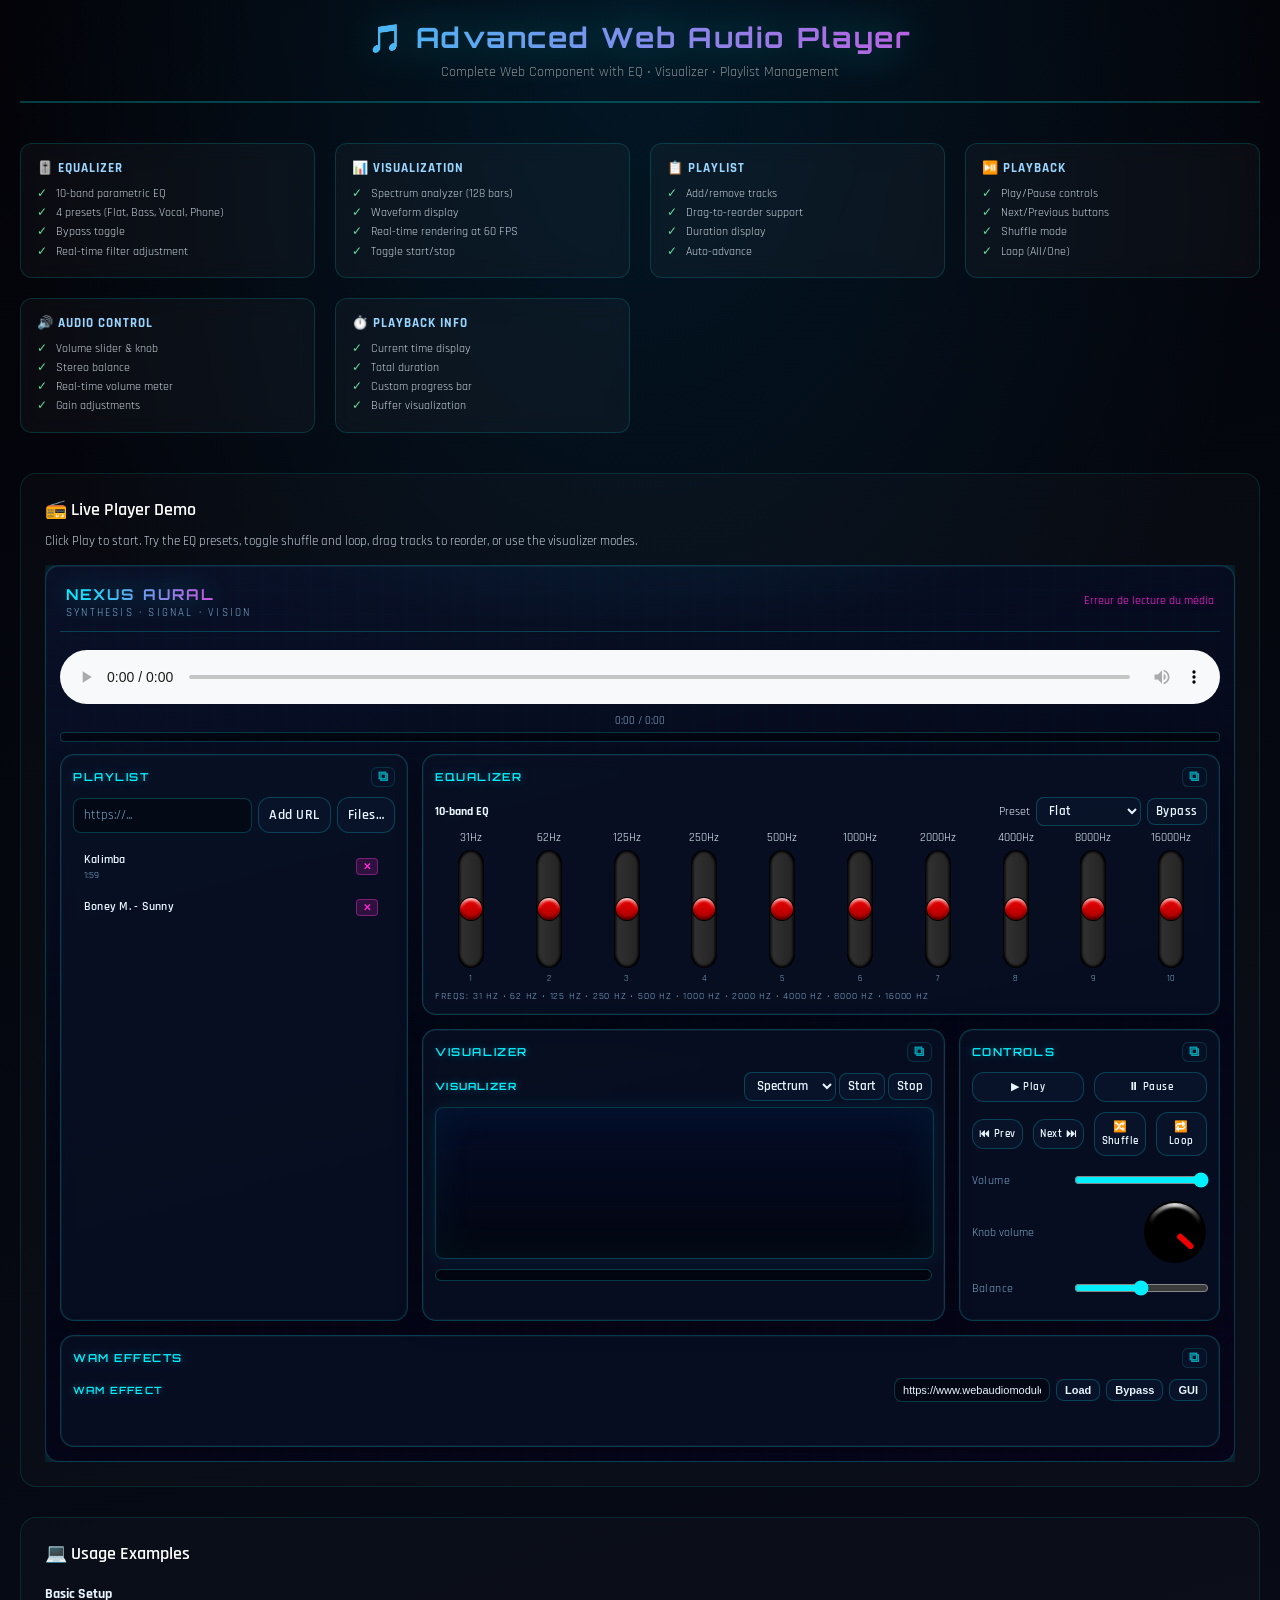
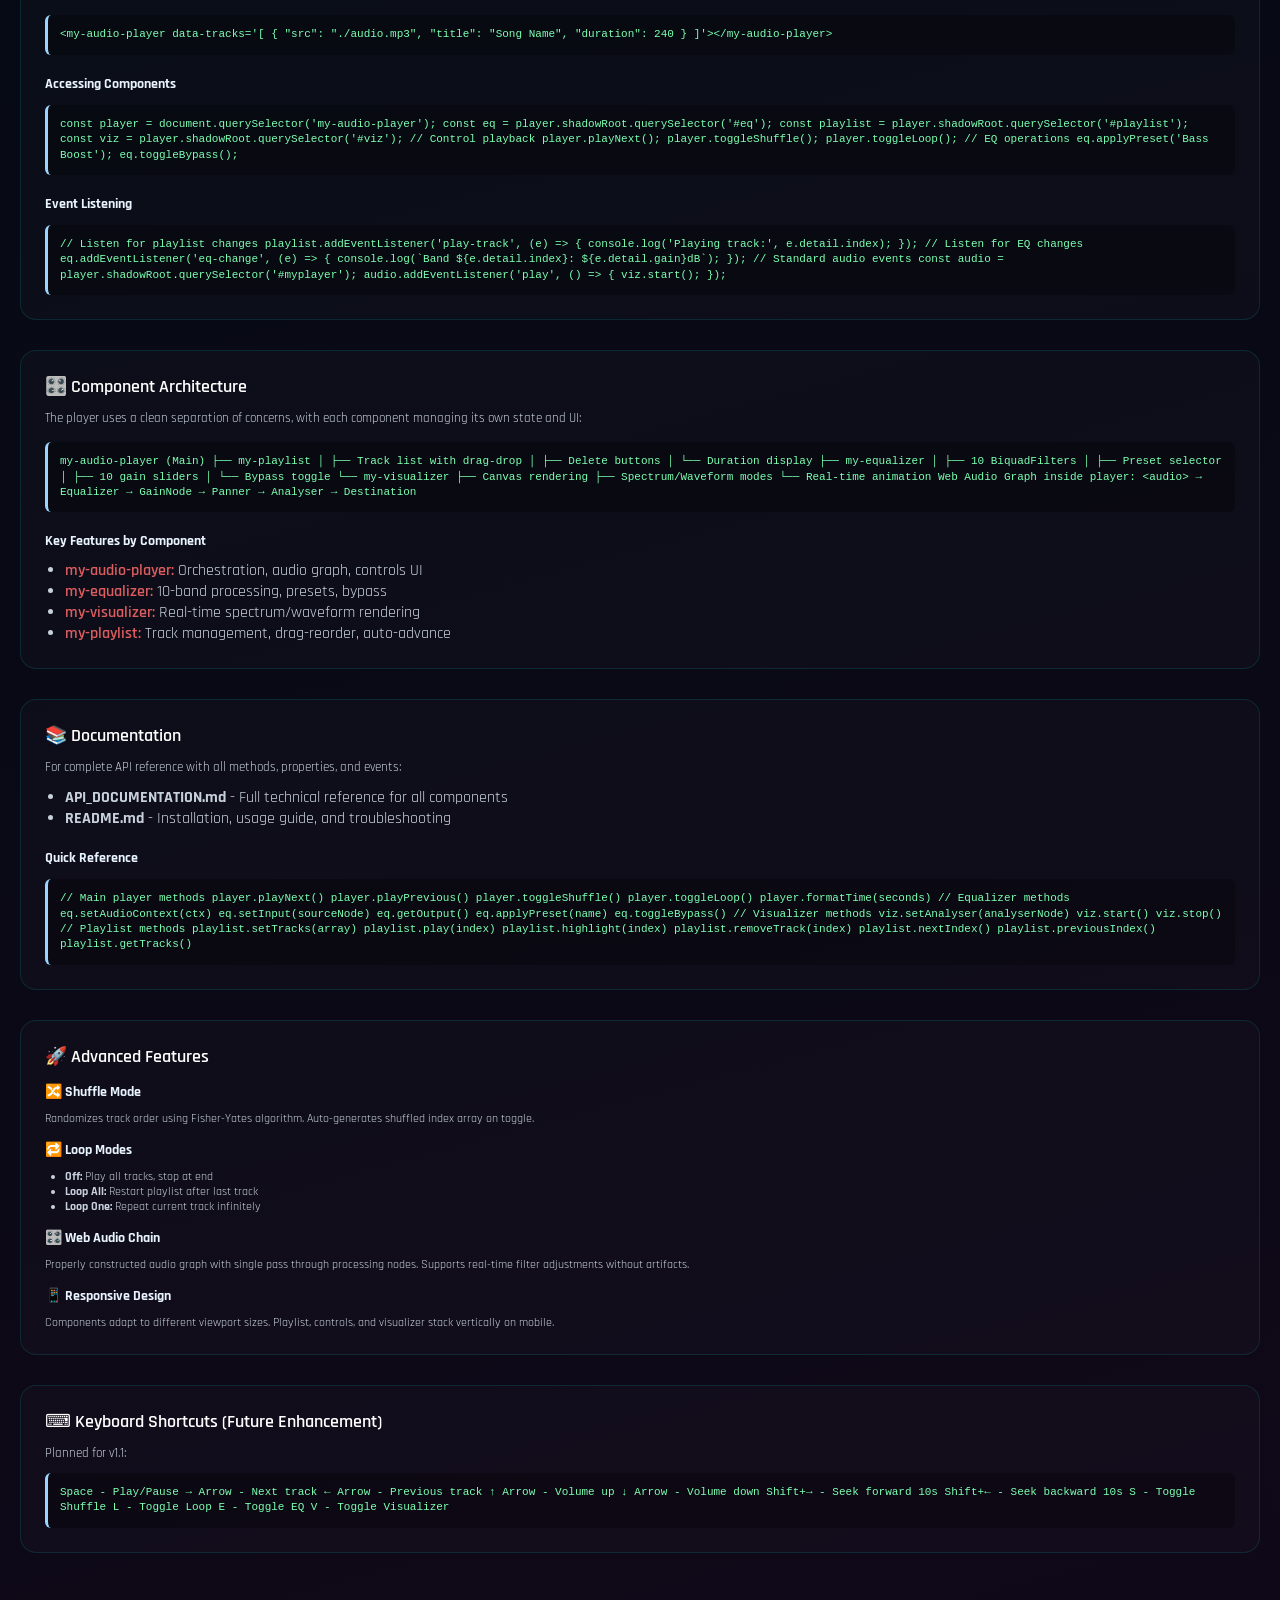
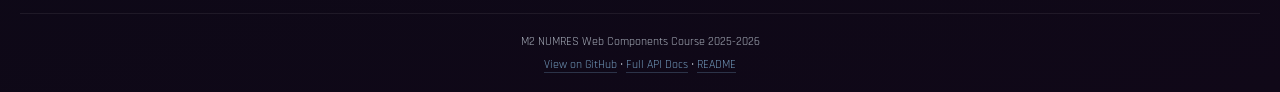
==== Part3/demo-advanced.html @ 9ae4ba1e "first commit" ====
<!DOCTYPE html>
<html lang="en">
<head>
    <meta charset="UTF-8">
    <meta name="viewport" content="width=device-width, initial-scale=1.0">
    <title>Advanced Audio Player - Full Feature Demo</title>
    <link rel="stylesheet" href="./css/theme-futuristic.css">
    <script src="./components/audioplayer.js" type="module"></script>
    <style>
        * {
            margin: 0;
            padding: 0;
            box-sizing: border-box;
        }

        body {
            background: radial-gradient(ellipse 100% 60% at 50% 0%, rgba(0, 80, 120, 0.25), transparent 50%),
              linear-gradient(165deg, #030308 0%, #060a14 45%, #100818 100%);
            color: #e8f4ff;
            font-family: var(--fx-font-ui), system-ui, sans-serif;
            min-height: 100vh;
            padding: 20px;
        }

        .container {
            max-width: 1500px;
            margin: 0 auto;
        }

        my-audio-player {
            display: block;
            width: 100%;
            max-width: none;
        }

        header {
            text-align: center;
            margin-bottom: 40px;
            padding-bottom: 20px;
            border-bottom: 2px solid rgba(0, 200, 200, 0.3);
        }

        h1 {
            font-family: 'Orbitron', system-ui, sans-serif;
            font-size: 28px;
            font-weight: 700;
            margin-bottom: 8px;
            letter-spacing: 0.08em;
            background: linear-gradient(90deg, #00f0ff, #ff2bd6);
            background-clip: text;
            -webkit-background-clip: text;
            -webkit-text-fill-color: transparent;
            filter: drop-shadow(0 0 20px rgba(0, 240, 255, 0.35));
        }

        .subtitle {
            font-size: 14px;
            opacity: 0.8;
            color: #aaa;
        }

        .features-grid {
            display: grid;
            grid-template-columns: repeat(auto-fit, minmax(250px, 1fr));
            gap: 20px;
            margin-bottom: 40px;
        }

        .feature-card {
            background: rgba(255, 255, 255, 0.03);
            border: 1px solid rgba(0, 200, 200, 0.2);
            border-radius: 12px;
            padding: 16px;
            backdrop-filter: blur(10px);
        }

        .feature-card h3 {
            font-size: 13px;
            text-transform: uppercase;
            letter-spacing: 1px;
            color: #9ad5ff;
            margin-bottom: 8px;
        }

        .feature-card ul {
            list-style: none;
            font-size: 12px;
            line-height: 1.6;
            opacity: 0.85;
        }

        .feature-card li::before {
            content: "✓ ";
            color: #7cffb2;
            font-weight: bold;
            margin-right: 6px;
        }

        .demo-section {
            background: rgba(255, 255, 255, 0.02);
            border: 1px solid rgba(0, 200, 200, 0.15);
            border-radius: 16px;
            padding: 24px;
            margin-bottom: 30px;
        }

        .demo-section h2 {
            font-size: 18px;
            margin-bottom: 12px;
            color: #fff;
            font-weight: 600;
        }

        .code-block {
            background: rgba(0, 0, 0, 0.3);
            border-left: 3px solid #9ad5ff;
            border-radius: 6px;
            padding: 12px;
            font-family: "Monaco", "Menlo", monospace;
            font-size: 11px;
            color: #7cffb2;
            overflow-x: auto;
            line-height: 1.4;
            margin-top: 12px;
        }

        footer {
            margin-top: 60px;
            padding-top: 20px;
            border-top: 1px solid rgba(255, 255, 255, 0.1);
            text-align: center;
            font-size: 12px;
            opacity: 0.7;
        }

        .highlight {
            color: #ff6b6b;
            font-weight: 600;
        }

        a {
            color: #9ad5ff;
            text-decoration: none;
            border-bottom: 1px solid rgba(154, 213, 255, 0.3);
        }

        a:hover {
            border-bottom-color: #9ad5ff;
        }
    </style>
</head>
<body>
    <div class="container">
        <header>
            <h1>🎵 Advanced Web Audio Player</h1>
            <p class="subtitle">Complete Web Component with EQ • Visualizer • Playlist Management</p>
        </header>

        <div class="features-grid">
            <div class="feature-card">
                <h3>🎚️ Equalizer</h3>
                <ul>
                    <li>10-band parametric EQ</li>
                    <li>4 presets (Flat, Bass, Vocal, Phone)</li>
                    <li>Bypass toggle</li>
                    <li>Real-time filter adjustment</li>
                </ul>
            </div>

            <div class="feature-card">
                <h3>📊 Visualization</h3>
                <ul>
                    <li>Spectrum analyzer (128 bars)</li>
                    <li>Waveform display</li>
                    <li>Real-time rendering at 60 FPS</li>
                    <li>Toggle start/stop</li>
                </ul>
            </div>

            <div class="feature-card">
                <h3>📋 Playlist</h3>
                <ul>
                    <li>Add/remove tracks</li>
                    <li>Drag-to-reorder support</li>
                    <li>Duration display</li>
                    <li>Auto-advance</li>
                </ul>
            </div>

            <div class="feature-card">
                <h3>⏯️ Playback</h3>
                <ul>
                    <li>Play/Pause controls</li>
                    <li>Next/Previous buttons</li>
                    <li>Shuffle mode</li>
                    <li>Loop (All/One)</li>
                </ul>
            </div>

            <div class="feature-card">
                <h3>🔊 Audio Control</h3>
                <ul>
                    <li>Volume slider & knob</li>
                    <li>Stereo balance</li>
                    <li>Real-time volume meter</li>
                    <li>Gain adjustments</li>
                </ul>
            </div>

            <div class="feature-card">
                <h3>⏱️ Playback Info</h3>
                <ul>
                    <li>Current time display</li>
                    <li>Total duration</li>
                    <li>Custom progress bar</li>
                    <li>Buffer visualization</li>
                </ul>
            </div>
        </div>

        <div class="demo-section">
            <h2>📻 Live Player Demo</h2>
            <p style="margin-bottom: 16px; opacity: 0.85; font-size: 13px;">
                Click Play to start. Try the EQ presets, toggle shuffle and loop, drag tracks to reorder, or use the visualizer modes.
            </p>
            
            <my-audio-player id="demo-player" data-tracks='[
                {
                    "src": "./assets/Kalimba.mp3",
                    "title": "Kalimba",
                    "duration": 119
                },
                {
                    "src": "./assets/Boney M. - Sunny (Official Audio).mp3",
                    "title": "Boney M. - Sunny"
                }
            ]'></my-audio-player>
        </div>

        <div class="demo-section">
            <h2>💻 Usage Examples</h2>
            
            <h3 style="margin-top: 20px; margin-bottom: 10px; font-size: 14px;">Basic Setup</h3>
            <div class="code-block">
&lt;my-audio-player data-tracks='[
  {
    "src": "./audio.mp3",
    "title": "Song Name",
    "duration": 240
  }
]'&gt;&lt;/my-audio-player&gt;
            </div>

            <h3 style="margin-top: 20px; margin-bottom: 10px; font-size: 14px;">Accessing Components</h3>
            <div class="code-block">
const player = document.querySelector('my-audio-player');
const eq = player.shadowRoot.querySelector('#eq');
const playlist = player.shadowRoot.querySelector('#playlist');
const viz = player.shadowRoot.querySelector('#viz');

// Control playback
player.playNext();
player.toggleShuffle();
player.toggleLoop();

// EQ operations
eq.applyPreset('Bass Boost');
eq.toggleBypass();
            </div>

            <h3 style="margin-top: 20px; margin-bottom: 10px; font-size: 14px;">Event Listening</h3>
            <div class="code-block">
// Listen for playlist changes
playlist.addEventListener('play-track', (e) => {
  console.log('Playing track:', e.detail.index);
});

// Listen for EQ changes
eq.addEventListener('eq-change', (e) => {
  console.log(`Band ${e.detail.index}: ${e.detail.gain}dB`);
});

// Standard audio events
const audio = player.shadowRoot.querySelector('#myplayer');
audio.addEventListener('play', () => {
  viz.start();
});
            </div>
        </div>

        <div class="demo-section">
            <h2>🎛️ Component Architecture</h2>
            
            <p style="margin-bottom: 16px; opacity: 0.85; font-size: 13px;">
                The player uses a clean separation of concerns, with each component managing its own state and UI:
            </p>

            <div class="code-block">
my-audio-player (Main)
  ├── my-playlist
  │   ├── Track list with drag-drop
  │   ├── Delete buttons
  │   └── Duration display
  ├── my-equalizer
  │   ├── 10 BiquadFilters
  │   ├── Preset selector
  │   ├── 10 gain sliders
  │   └── Bypass toggle
  └── my-visualizer
      ├── Canvas rendering
      ├── Spectrum/Waveform modes
      └── Real-time animation

Web Audio Graph inside player:
  &lt;audio&gt; → Equalizer → GainNode → Panner → Analyser → Destination
            </div>

            <h3 style="margin-top: 20px; margin-bottom: 10px; font-size: 14px;">Key Features by Component</h3>
            <ul style="opacity: 0.85; margin-left: 20px;">
                <li><span class="highlight">my-audio-player:</span> Orchestration, audio graph, controls UI</li>
                <li><span class="highlight">my-equalizer:</span> 10-band processing, presets, bypass</li>
                <li><span class="highlight">my-visualizer:</span> Real-time spectrum/waveform rendering</li>
                <li><span class="highlight">my-playlist:</span> Track management, drag-reorder, auto-advance</li>
            </ul>
        </div>

        <div class="demo-section">
            <h2>📚 Documentation</h2>
            
            <p style="margin-bottom: 12px; opacity: 0.85; font-size: 13px;">
                For complete API reference with all methods, properties, and events:
            </p>

            <ul style="margin-left: 20px; opacity: 0.85;">
                <li><strong>API_DOCUMENTATION.md</strong> - Full technical reference for all components</li>
                <li><strong>README.md</strong> - Installation, usage guide, and troubleshooting</li>
            </ul>

            <h3 style="margin-top: 20px; margin-bottom: 10px; font-size: 14px;">Quick Reference</h3>
            <div class="code-block">
// Main player methods
player.playNext()
player.playPrevious()
player.toggleShuffle()
player.toggleLoop()
player.formatTime(seconds)

// Equalizer methods
eq.setAudioContext(ctx)
eq.setInput(sourceNode)
eq.getOutput()
eq.applyPreset(name)
eq.toggleBypass()

// Visualizer methods
viz.setAnalyser(analyserNode)
viz.start()
viz.stop()

// Playlist methods
playlist.setTracks(array)
playlist.play(index)
playlist.highlight(index)
playlist.removeTrack(index)
playlist.nextIndex()
playlist.previousIndex()
playlist.getTracks()
            </div>
        </div>

        <div class="demo-section">
            <h2>🚀 Advanced Features</h2>
            
            <h3 style="margin-top: 15px; margin-bottom: 10px; font-size: 14px;">🔀 Shuffle Mode</h3>
            <p style="opacity: 0.85; font-size: 12px;">
                Randomizes track order using Fisher-Yates algorithm. Auto-generates shuffled index array on toggle.
            </p>

            <h3 style="margin-top: 15px; margin-bottom: 10px; font-size: 14px;">🔁 Loop Modes</h3>
            <ul style="margin-left: 20px; opacity: 0.85; font-size: 12px;">
                <li><strong>Off:</strong> Play all tracks, stop at end</li>
                <li><strong>Loop All:</strong> Restart playlist after last track</li>
                <li><strong>Loop One:</strong> Repeat current track infinitely</li>
            </ul>

            <h3 style="margin-top: 15px; margin-bottom: 10px; font-size: 14px;">🎛️ Web Audio Chain</h3>
            <p style="opacity: 0.85; font-size: 12px;">
                Properly constructed audio graph with single pass through processing nodes. Supports real-time filter adjustments without artifacts.
            </p>

            <h3 style="margin-top: 15px; margin-bottom: 10px; font-size: 14px;">📱 Responsive Design</h3>
            <p style="opacity: 0.85; font-size: 12px;">
                Components adapt to different viewport sizes. Playlist, controls, and visualizer stack vertically on mobile.
            </p>
        </div>

        <div class="demo-section">
            <h2>⌨️ Keyboard Shortcuts (Future Enhancement)</h2>
            
            <p style="margin-bottom: 12px; opacity: 0.85; font-size: 13px;">
                Planned for v1.1:
            </p>

            <div class="code-block">
Space       - Play/Pause
→ Arrow     - Next track  
← Arrow     - Previous track
↑ Arrow     - Volume up
↓ Arrow     - Volume down
Shift+→     - Seek forward 10s
Shift+←     - Seek backward 10s
S           - Toggle Shuffle
L           - Toggle Loop
E           - Toggle EQ
V           - Toggle Visualizer
            </div>
        </div>

        <footer>
            <p>M2 NUMRES Web Components Course 2025-2026</p>
            <p style="margin-top: 8px;">
                <a href="https://github.com/micbuffa/M2NUMRES_WC_2025_2026">View on GitHub</a> • 
                <a href="./API_DOCUMENTATION.md">Full API Docs</a> • 
                <a href="./README.md">README</a>
            </p>
        </footer>
    </div>

    <script type="module">
        // Example: Log all interactions
        const player = document.getElementById('demo-player');
        
        player.addEventListener('play', () => {
            console.log('Audio playing...');
        });

        player.addEventListener('pause', () => {
            console.log('Audio paused');
        });

        // Access nested components for advanced control
        setTimeout(() => {
            const playlist = player.shadowRoot.querySelector('#playlist');
            const eq = player.shadowRoot.querySelector('#eq');
            
            console.log('Player ready. Tracks available:', playlist.getTracks().length);
        }, 500);
    </script>
</body>
</html>
---- Part3/css/theme-futuristic.css ----
/**
 * Thème futuriste — variables partagées (réimportées dans chaque :host Shadow DOM).
 * Palette : néon cyan / magenta sur fond spatial profond.
 */
@import url('https://fonts.googleapis.com/css2?family=Orbitron:wght@500;600;700&family=Rajdhani:wght@400;500;600;700&display=swap');

/* Réutilisable dans :host { } des composants */
:root,
:host {
  --fx-font-display: 'Orbitron', system-ui, sans-serif;
  --fx-font-ui: 'Rajdhani', system-ui, sans-serif;
  --fx-bg-void: #030308;
  --fx-bg-deep: #060a14;
  --fx-surface: rgba(8, 16, 36, 0.75);
  --fx-surface-2: rgba(12, 24, 48, 0.55);
  --fx-cyan: #00f0ff;
  --fx-cyan-dim: rgba(0, 240, 255, 0.15);
  --fx-magenta: #ff2bd6;
  --fx-violet: #7c3aed;
  --fx-text: #e8f4ff;
  --fx-text-dim: #7ea8c9;
  --fx-border: rgba(0, 240, 255, 0.22);
  --fx-border-strong: rgba(0, 240, 255, 0.45);
  --fx-glow-cyan: 0 0 20px rgba(0, 240, 255, 0.25), 0 0 40px rgba(0, 200, 255, 0.08);
  --fx-glow-magenta: 0 0 16px rgba(255, 43, 214, 0.2);
  --fx-radius: 14px;
  --fx-radius-sm: 8px;
}
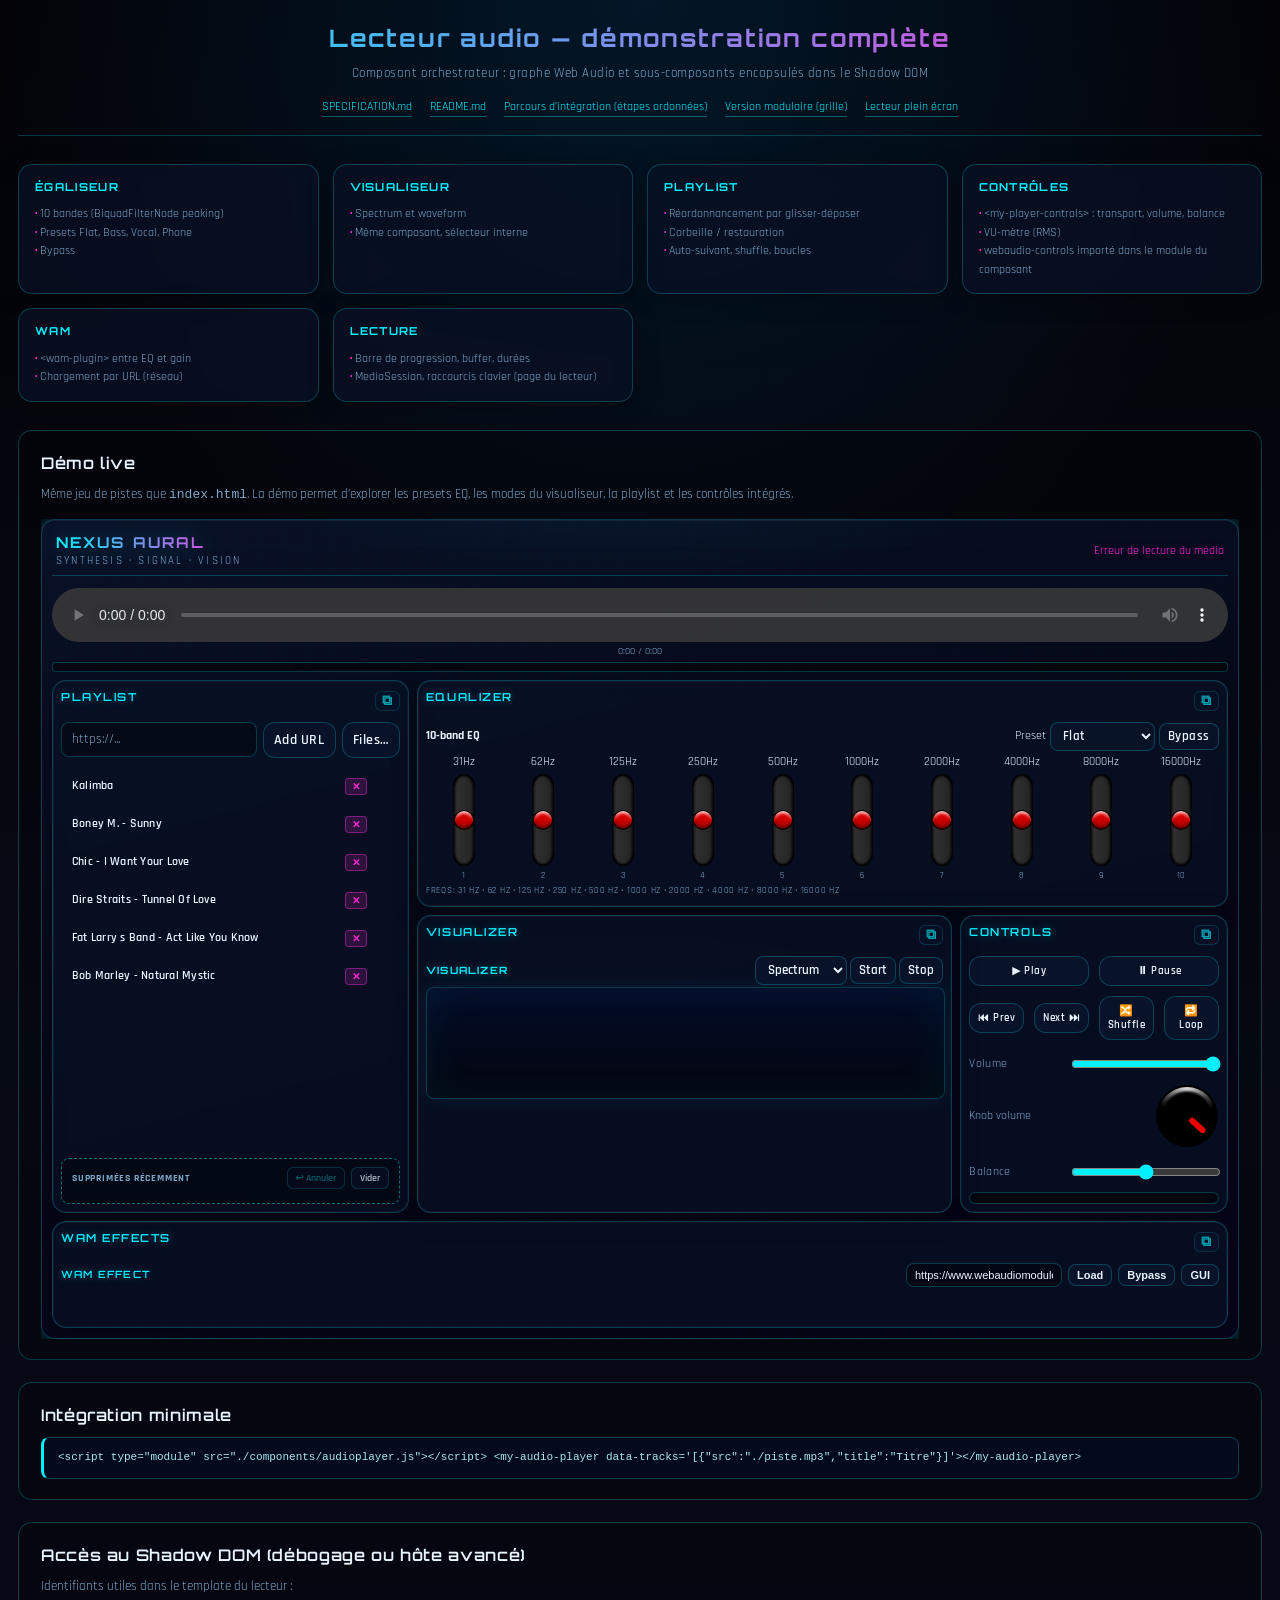
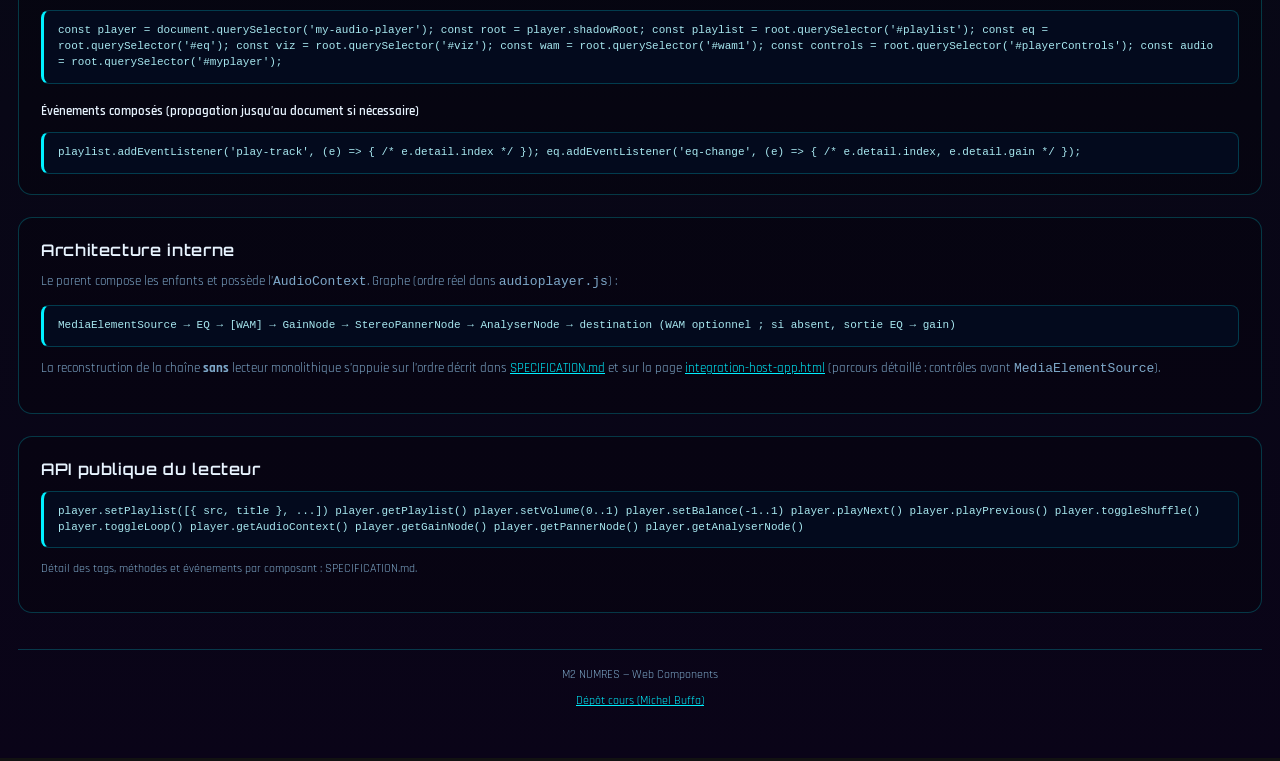
==== commit 2580877d: "visual updates + adding full documentation + tutorial in integration-host-app" ====
--- a/Part3/demo-advanced.html
+++ b/Part3/demo-advanced.html
@@ -1,450 +1,287 @@
 <!DOCTYPE html>
-<html lang="en">
+<html lang="fr">
 <head>
-    <meta charset="UTF-8">
-    <meta name="viewport" content="width=device-width, initial-scale=1.0">
-    <title>Advanced Audio Player - Full Feature Demo</title>
-    <link rel="stylesheet" href="./css/theme-futuristic.css">
-    <script src="./components/audioplayer.js" type="module"></script>
-    <style>
-        * {
-            margin: 0;
-            padding: 0;
-            box-sizing: border-box;
-        }
-
-        body {
-            background: radial-gradient(ellipse 100% 60% at 50% 0%, rgba(0, 80, 120, 0.25), transparent 50%),
-              linear-gradient(165deg, #030308 0%, #060a14 45%, #100818 100%);
-            color: #e8f4ff;
-            font-family: var(--fx-font-ui), system-ui, sans-serif;
-            min-height: 100vh;
-            padding: 20px;
-        }
-
-        .container {
-            max-width: 1500px;
-            margin: 0 auto;
-        }
-
-        my-audio-player {
-            display: block;
-            width: 100%;
-            max-width: none;
-        }
-
-        header {
-            text-align: center;
-            margin-bottom: 40px;
-            padding-bottom: 20px;
-            border-bottom: 2px solid rgba(0, 200, 200, 0.3);
-        }
-
-        h1 {
-            font-family: 'Orbitron', system-ui, sans-serif;
-            font-size: 28px;
-            font-weight: 700;
-            margin-bottom: 8px;
-            letter-spacing: 0.08em;
-            background: linear-gradient(90deg, #00f0ff, #ff2bd6);
-            background-clip: text;
-            -webkit-background-clip: text;
-            -webkit-text-fill-color: transparent;
-            filter: drop-shadow(0 0 20px rgba(0, 240, 255, 0.35));
-        }
-
-        .subtitle {
-            font-size: 14px;
-            opacity: 0.8;
-            color: #aaa;
-        }
-
-        .features-grid {
-            display: grid;
-            grid-template-columns: repeat(auto-fit, minmax(250px, 1fr));
-            gap: 20px;
-            margin-bottom: 40px;
-        }
-
-        .feature-card {
-            background: rgba(255, 255, 255, 0.03);
-            border: 1px solid rgba(0, 200, 200, 0.2);
-            border-radius: 12px;
-            padding: 16px;
-            backdrop-filter: blur(10px);
-        }
-
-        .feature-card h3 {
-            font-size: 13px;
-            text-transform: uppercase;
-            letter-spacing: 1px;
-            color: #9ad5ff;
-            margin-bottom: 8px;
-        }
-
-        .feature-card ul {
-            list-style: none;
-            font-size: 12px;
-            line-height: 1.6;
-            opacity: 0.85;
-        }
-
-        .feature-card li::before {
-            content: "✓ ";
-            color: #7cffb2;
-            font-weight: bold;
-            margin-right: 6px;
-        }
-
-        .demo-section {
-            background: rgba(255, 255, 255, 0.02);
-            border: 1px solid rgba(0, 200, 200, 0.15);
-            border-radius: 16px;
-            padding: 24px;
-            margin-bottom: 30px;
-        }
-
-        .demo-section h2 {
-            font-size: 18px;
-            margin-bottom: 12px;
-            color: #fff;
-            font-weight: 600;
-        }
-
-        .code-block {
-            background: rgba(0, 0, 0, 0.3);
-            border-left: 3px solid #9ad5ff;
-            border-radius: 6px;
-            padding: 12px;
-            font-family: "Monaco", "Menlo", monospace;
-            font-size: 11px;
-            color: #7cffb2;
-            overflow-x: auto;
-            line-height: 1.4;
-            margin-top: 12px;
-        }
-
-        footer {
-            margin-top: 60px;
-            padding-top: 20px;
-            border-top: 1px solid rgba(255, 255, 255, 0.1);
-            text-align: center;
-            font-size: 12px;
-            opacity: 0.7;
-        }
-
-        .highlight {
-            color: #ff6b6b;
-            font-weight: 600;
-        }
-
-        a {
-            color: #9ad5ff;
-            text-decoration: none;
-            border-bottom: 1px solid rgba(154, 213, 255, 0.3);
-        }
-
-        a:hover {
-            border-bottom-color: #9ad5ff;
-        }
-    </style>
+  <meta charset="UTF-8" />
+  <meta name="viewport" content="width=device-width, initial-scale=1" />
+  <title>Partie 3 — Démonstration &lt;my-audio-player&gt;</title>
+  <link rel="stylesheet" href="./css/theme-futuristic.css" />
+  <script type="module" src="./components/audioplayer.js"></script>
+  <style>
+    :root { color-scheme: dark; }
+    * { margin: 0; padding: 0; box-sizing: border-box; }
+    body {
+      min-height: 100vh;
+      background: radial-gradient(ellipse 100% 55% at 50% 0%, rgba(0, 60, 100, 0.35), transparent 50%),
+        linear-gradient(180deg, #030308 0%, #060a14 45%, #0a0418 100%);
+      color: var(--fx-text);
+      font-family: var(--fx-font-ui), system-ui, sans-serif;
+      padding: 20px 18px 48px;
+      line-height: 1.5;
+    }
+    .wrap {
+      max-width: 1500px;
+      margin: 0 auto;
+    }
+    header {
+      text-align: center;
+      margin-bottom: 28px;
+      padding-bottom: 18px;
+      border-bottom: 1px solid var(--fx-border);
+    }
+    h1 {
+      font-family: var(--fx-font-display), system-ui, sans-serif;
+      font-size: clamp(1.15rem, 2.5vw, 1.5rem);
+      font-weight: 700;
+      letter-spacing: 0.08em;
+      background: linear-gradient(90deg, var(--fx-cyan), var(--fx-magenta));
+      -webkit-background-clip: text;
+      background-clip: text;
+      -webkit-text-fill-color: transparent;
+      margin-bottom: 8px;
+    }
+    .subtitle {
+      font-size: 13px;
+      color: var(--fx-text-dim);
+      letter-spacing: 0.04em;
+    }
+    .links {
+      display: flex;
+      flex-wrap: wrap;
+      justify-content: center;
+      gap: 10px 18px;
+      margin-top: 14px;
+      font-size: 12px;
+    }
+    .links a {
+      color: var(--fx-cyan);
+      text-decoration: none;
+      border-bottom: 1px solid rgba(0, 240, 255, 0.35);
+    }
+    .links a:hover { border-bottom-color: var(--fx-cyan); }
+    .grid {
+      display: grid;
+      grid-template-columns: repeat(auto-fit, minmax(240px, 1fr));
+      gap: 14px;
+      margin-bottom: 28px;
+    }
+    .card {
+      background: var(--fx-surface);
+      border: 1px solid var(--fx-border);
+      border-radius: var(--fx-radius);
+      padding: 14px 16px;
+      backdrop-filter: blur(8px);
+      box-shadow: 0 4px 24px rgba(0, 0, 0, 0.3);
+    }
+    .card h2 {
+      font-family: var(--fx-font-display);
+      font-size: 11px;
+      letter-spacing: 0.12em;
+      text-transform: uppercase;
+      color: var(--fx-cyan);
+      margin-bottom: 10px;
+    }
+    .card ul {
+      list-style: none;
+      font-size: 12px;
+      color: var(--fx-text-dim);
+      line-height: 1.55;
+    }
+    .card li::before {
+      content: "· ";
+      color: var(--fx-magenta);
+      font-weight: 700;
+    }
+    section.block {
+      background: rgba(0, 0, 0, 0.2);
+      border: 1px solid var(--fx-border);
+      border-radius: var(--fx-radius);
+      padding: 20px 22px;
+      margin-bottom: 22px;
+    }
+    section.block h2 {
+      font-size: 1rem;
+      font-weight: 600;
+      color: var(--fx-text);
+      margin-bottom: 10px;
+      font-family: var(--fx-font-display);
+      letter-spacing: 0.04em;
+    }
+    section.block > p {
+      font-size: 13px;
+      color: var(--fx-text-dim);
+      margin-bottom: 14px;
+    }
+    .code {
+      font-family: ui-monospace, monospace;
+      font-size: 11px;
+      line-height: 1.45;
+      background: rgba(4, 12, 32, 0.9);
+      border: 1px solid var(--fx-border);
+      border-left: 3px solid var(--fx-cyan);
+      border-radius: 8px;
+      padding: 12px 14px;
+      overflow-x: auto;
+      color: #a8e8f0;
+      margin-top: 10px;
+    }
+    my-audio-player {
+      display: block;
+      width: 100%;
+    }
+    footer {
+      margin-top: 36px;
+      padding-top: 16px;
+      border-top: 1px solid var(--fx-border);
+      text-align: center;
+      font-size: 12px;
+      color: var(--fx-text-dim);
+    }
+    footer a { color: var(--fx-cyan); }
+    h3.sub {
+      font-size: 13px;
+      font-weight: 600;
+      margin: 18px 0 8px;
+      color: var(--fx-text);
+    }
+  </style>
 </head>
 <body>
-    <div class="container">
-        <header>
-            <h1>🎵 Advanced Web Audio Player</h1>
-            <p class="subtitle">Complete Web Component with EQ • Visualizer • Playlist Management</p>
-        </header>
-
-        <div class="features-grid">
-            <div class="feature-card">
-                <h3>🎚️ Equalizer</h3>
-                <ul>
-                    <li>10-band parametric EQ</li>
-                    <li>4 presets (Flat, Bass, Vocal, Phone)</li>
-                    <li>Bypass toggle</li>
-                    <li>Real-time filter adjustment</li>
-                </ul>
-            </div>
-
-            <div class="feature-card">
-                <h3>📊 Visualization</h3>
-                <ul>
-                    <li>Spectrum analyzer (128 bars)</li>
-                    <li>Waveform display</li>
-                    <li>Real-time rendering at 60 FPS</li>
-                    <li>Toggle start/stop</li>
-                </ul>
-            </div>
-
-            <div class="feature-card">
-                <h3>📋 Playlist</h3>
-                <ul>
-                    <li>Add/remove tracks</li>
-                    <li>Drag-to-reorder support</li>
-                    <li>Duration display</li>
-                    <li>Auto-advance</li>
-                </ul>
-            </div>
-
-            <div class="feature-card">
-                <h3>⏯️ Playback</h3>
-                <ul>
-                    <li>Play/Pause controls</li>
-                    <li>Next/Previous buttons</li>
-                    <li>Shuffle mode</li>
-                    <li>Loop (All/One)</li>
-                </ul>
-            </div>
-
-            <div class="feature-card">
-                <h3>🔊 Audio Control</h3>
-                <ul>
-                    <li>Volume slider & knob</li>
-                    <li>Stereo balance</li>
-                    <li>Real-time volume meter</li>
-                    <li>Gain adjustments</li>
-                </ul>
-            </div>
-
-            <div class="feature-card">
-                <h3>⏱️ Playback Info</h3>
-                <ul>
-                    <li>Current time display</li>
-                    <li>Total duration</li>
-                    <li>Custom progress bar</li>
-                    <li>Buffer visualization</li>
-                </ul>
-            </div>
-        </div>
-
-        <div class="demo-section">
-            <h2>📻 Live Player Demo</h2>
-            <p style="margin-bottom: 16px; opacity: 0.85; font-size: 13px;">
-                Click Play to start. Try the EQ presets, toggle shuffle and loop, drag tracks to reorder, or use the visualizer modes.
-            </p>
-            
-            <my-audio-player id="demo-player" data-tracks='[
-                {
-                    "src": "./assets/Kalimba.mp3",
-                    "title": "Kalimba",
-                    "duration": 119
-                },
-                {
-                    "src": "./assets/Boney M. - Sunny (Official Audio).mp3",
-                    "title": "Boney M. - Sunny"
-                }
-            ]'></my-audio-player>
-        </div>
-
-        <div class="demo-section">
-            <h2>💻 Usage Examples</h2>
-            
-            <h3 style="margin-top: 20px; margin-bottom: 10px; font-size: 14px;">Basic Setup</h3>
-            <div class="code-block">
-&lt;my-audio-player data-tracks='[
-  {
-    "src": "./audio.mp3",
-    "title": "Song Name",
-    "duration": 240
-  }
-]'&gt;&lt;/my-audio-player&gt;
-            </div>
-
-            <h3 style="margin-top: 20px; margin-bottom: 10px; font-size: 14px;">Accessing Components</h3>
-            <div class="code-block">
-const player = document.querySelector('my-audio-player');
-const eq = player.shadowRoot.querySelector('#eq');
-const playlist = player.shadowRoot.querySelector('#playlist');
-const viz = player.shadowRoot.querySelector('#viz');
-
-// Control playback
-player.playNext();
-player.toggleShuffle();
-player.toggleLoop();
-
-// EQ operations
-eq.applyPreset('Bass Boost');
-eq.toggleBypass();
-            </div>
-
-            <h3 style="margin-top: 20px; margin-bottom: 10px; font-size: 14px;">Event Listening</h3>
-            <div class="code-block">
-// Listen for playlist changes
-playlist.addEventListener('play-track', (e) => {
-  console.log('Playing track:', e.detail.index);
-});
-
-// Listen for EQ changes
-eq.addEventListener('eq-change', (e) => {
-  console.log(`Band ${e.detail.index}: ${e.detail.gain}dB`);
-});
-
-// Standard audio events
-const audio = player.shadowRoot.querySelector('#myplayer');
-audio.addEventListener('play', () => {
-  viz.start();
-});
-            </div>
-        </div>
-
-        <div class="demo-section">
-            <h2>🎛️ Component Architecture</h2>
-            
-            <p style="margin-bottom: 16px; opacity: 0.85; font-size: 13px;">
-                The player uses a clean separation of concerns, with each component managing its own state and UI:
-            </p>
-
-            <div class="code-block">
-my-audio-player (Main)
-  ├── my-playlist
-  │   ├── Track list with drag-drop
-  │   ├── Delete buttons
-  │   └── Duration display
-  ├── my-equalizer
-  │   ├── 10 BiquadFilters
-  │   ├── Preset selector
-  │   ├── 10 gain sliders
-  │   └── Bypass toggle
-  └── my-visualizer
-      ├── Canvas rendering
-      ├── Spectrum/Waveform modes
-      └── Real-time animation
-
-Web Audio Graph inside player:
-  &lt;audio&gt; → Equalizer → GainNode → Panner → Analyser → Destination
-            </div>
-
-            <h3 style="margin-top: 20px; margin-bottom: 10px; font-size: 14px;">Key Features by Component</h3>
-            <ul style="opacity: 0.85; margin-left: 20px;">
-                <li><span class="highlight">my-audio-player:</span> Orchestration, audio graph, controls UI</li>
-                <li><span class="highlight">my-equalizer:</span> 10-band processing, presets, bypass</li>
-                <li><span class="highlight">my-visualizer:</span> Real-time spectrum/waveform rendering</li>
-                <li><span class="highlight">my-playlist:</span> Track management, drag-reorder, auto-advance</li>
-            </ul>
-        </div>
-
-        <div class="demo-section">
-            <h2>📚 Documentation</h2>
-            
-            <p style="margin-bottom: 12px; opacity: 0.85; font-size: 13px;">
-                For complete API reference with all methods, properties, and events:
-            </p>
-
-            <ul style="margin-left: 20px; opacity: 0.85;">
-                <li><strong>API_DOCUMENTATION.md</strong> - Full technical reference for all components</li>
-                <li><strong>README.md</strong> - Installation, usage guide, and troubleshooting</li>
-            </ul>
-
-            <h3 style="margin-top: 20px; margin-bottom: 10px; font-size: 14px;">Quick Reference</h3>
-            <div class="code-block">
-// Main player methods
-player.playNext()
-player.playPrevious()
-player.toggleShuffle()
-player.toggleLoop()
-player.formatTime(seconds)
-
-// Equalizer methods
-eq.setAudioContext(ctx)
-eq.setInput(sourceNode)
-eq.getOutput()
-eq.applyPreset(name)
-eq.toggleBypass()
-
-// Visualizer methods
-viz.setAnalyser(analyserNode)
-viz.start()
-viz.stop()
-
-// Playlist methods
-playlist.setTracks(array)
-playlist.play(index)
-playlist.highlight(index)
-playlist.removeTrack(index)
-playlist.nextIndex()
-playlist.previousIndex()
-playlist.getTracks()
-            </div>
-        </div>
-
-        <div class="demo-section">
-            <h2>🚀 Advanced Features</h2>
-            
-            <h3 style="margin-top: 15px; margin-bottom: 10px; font-size: 14px;">🔀 Shuffle Mode</h3>
-            <p style="opacity: 0.85; font-size: 12px;">
-                Randomizes track order using Fisher-Yates algorithm. Auto-generates shuffled index array on toggle.
-            </p>
-
-            <h3 style="margin-top: 15px; margin-bottom: 10px; font-size: 14px;">🔁 Loop Modes</h3>
-            <ul style="margin-left: 20px; opacity: 0.85; font-size: 12px;">
-                <li><strong>Off:</strong> Play all tracks, stop at end</li>
-                <li><strong>Loop All:</strong> Restart playlist after last track</li>
-                <li><strong>Loop One:</strong> Repeat current track infinitely</li>
-            </ul>
-
-            <h3 style="margin-top: 15px; margin-bottom: 10px; font-size: 14px;">🎛️ Web Audio Chain</h3>
-            <p style="opacity: 0.85; font-size: 12px;">
-                Properly constructed audio graph with single pass through processing nodes. Supports real-time filter adjustments without artifacts.
-            </p>
-
-            <h3 style="margin-top: 15px; margin-bottom: 10px; font-size: 14px;">📱 Responsive Design</h3>
-            <p style="opacity: 0.85; font-size: 12px;">
-                Components adapt to different viewport sizes. Playlist, controls, and visualizer stack vertically on mobile.
-            </p>
-        </div>
-
-        <div class="demo-section">
-            <h2>⌨️ Keyboard Shortcuts (Future Enhancement)</h2>
-            
-            <p style="margin-bottom: 12px; opacity: 0.85; font-size: 13px;">
-                Planned for v1.1:
-            </p>
-
-            <div class="code-block">
-Space       - Play/Pause
-→ Arrow     - Next track  
-← Arrow     - Previous track
-↑ Arrow     - Volume up
-↓ Arrow     - Volume down
-Shift+→     - Seek forward 10s
-Shift+←     - Seek backward 10s
-S           - Toggle Shuffle
-L           - Toggle Loop
-E           - Toggle EQ
-V           - Toggle Visualizer
-            </div>
-        </div>
-
-        <footer>
-            <p>M2 NUMRES Web Components Course 2025-2026</p>
-            <p style="margin-top: 8px;">
-                <a href="https://github.com/micbuffa/M2NUMRES_WC_2025_2026">View on GitHub</a> • 
-                <a href="./API_DOCUMENTATION.md">Full API Docs</a> • 
-                <a href="./README.md">README</a>
-            </p>
-        </footer>
+  <div class="wrap">
+    <header>
+      <h1>Lecteur audio — démonstration complète</h1>
+      <p class="subtitle">Composant orchestrateur : graphe Web Audio et sous-composants encapsulés dans le Shadow DOM</p>
+      <div class="links">
+        <a href="./SPECIFICATION.md">SPECIFICATION.md</a>
+        <a href="./README.md">README.md</a>
+        <a href="./integration-host-app.html">Parcours d’intégration (étapes ordonnées)</a>
+        <a href="./modular-player.html">Version modulaire (grille)</a>
+        <a href="./index.html">Lecteur plein écran</a>
+      </div>
+    </header>
+
+    <div class="grid">
+      <div class="card">
+        <h2>Égaliseur</h2>
+        <ul>
+          <li>10 bandes (BiquadFilterNode peaking)</li>
+          <li>Presets Flat, Bass, Vocal, Phone</li>
+          <li>Bypass</li>
+        </ul>
+      </div>
+      <div class="card">
+        <h2>Visualiseur</h2>
+        <ul>
+          <li>Spectrum et waveform</li>
+          <li>Même composant, sélecteur interne</li>
+        </ul>
+      </div>
+      <div class="card">
+        <h2>Playlist</h2>
+        <ul>
+          <li>Réordonnancement par glisser-déposer</li>
+          <li>Corbeille / restauration</li>
+          <li>Auto-suivant, shuffle, boucles</li>
+        </ul>
+      </div>
+      <div class="card">
+        <h2>Contrôles</h2>
+        <ul>
+          <li>&lt;my-player-controls&gt; : transport, volume, balance</li>
+          <li>VU-mètre (RMS)</li>
+          <li>webaudio-controls importé dans le module du composant</li>
+        </ul>
+      </div>
+      <div class="card">
+        <h2>WAM</h2>
+        <ul>
+          <li>&lt;wam-plugin&gt; entre EQ et gain</li>
+          <li>Chargement par URL (réseau)</li>
+        </ul>
+      </div>
+      <div class="card">
+        <h2>Lecture</h2>
+        <ul>
+          <li>Barre de progression, buffer, durées</li>
+          <li>MediaSession, raccourcis clavier (page du lecteur)</li>
+        </ul>
+      </div>
     </div>
 
-    <script type="module">
-        // Example: Log all interactions
-        const player = document.getElementById('demo-player');
-        
-        player.addEventListener('play', () => {
-            console.log('Audio playing...');
-        });
-
-        player.addEventListener('pause', () => {
-            console.log('Audio paused');
-        });
-
-        // Access nested components for advanced control
-        setTimeout(() => {
-            const playlist = player.shadowRoot.querySelector('#playlist');
-            const eq = player.shadowRoot.querySelector('#eq');
-            
-            console.log('Player ready. Tracks available:', playlist.getTracks().length);
-        }, 500);
-    </script>
+    <section class="block">
+      <h2>Démo live</h2>
+      <p>Même jeu de pistes que <code>index.html</code>. La démo permet d’explorer les presets EQ, les modes du visualiseur, la playlist et les contrôles intégrés.</p>
+      <my-audio-player
+        id="demo-player"
+        layout="fixed"
+        data-tracks='[
+          {"src":"./assets/Kalimba.mp3","title":"Kalimba"},
+          {"src":"./assets/Boney M. - Sunny (Official Audio).mp3","title":"Boney M. - Sunny"},
+          {"src":"./assets/Chic ~ I Want Your Love 1978 Disco Purrfection Version.mp3","title":"Chic - I Want Your Love"},
+          {"src":"./assets/Dire Straits - Tunnel Of Love.mp3","title":"Dire Straits - Tunnel Of Love"},
+          {"src":"./assets/Fat Larry s Band - Act Like You Know.mp3","title":"Fat Larry s Band - Act Like You Know"},
+          {"src":"./assets/Natural Mystic (1977) - Bob Marley The Wailers.mp3","title":"Bob Marley - Natural Mystic"}
+        ]'
+      ></my-audio-player>
+    </section>
+
+    <section class="block">
+      <h2>Intégration minimale</h2>
+      <div class="code">&lt;script type="module" src="./components/audioplayer.js"&gt;&lt;/script&gt;
+&lt;my-audio-player data-tracks='[{"src":"./piste.mp3","title":"Titre"}]'&gt;&lt;/my-audio-player&gt;</div>
+    </section>
+
+    <section class="block">
+      <h2>Accès au Shadow DOM (débogage ou hôte avancé)</h2>
+      <p>Identifiants utiles dans le template du lecteur :</p>
+      <div class="code">const player = document.querySelector('my-audio-player');
+const root = player.shadowRoot;
+const playlist = root.querySelector('#playlist');
+const eq = root.querySelector('#eq');
+const viz = root.querySelector('#viz');
+const wam = root.querySelector('#wam1');
+const controls = root.querySelector('#playerControls');
+const audio = root.querySelector('#myplayer');</div>
+      <h3 class="sub">Événements composés (propagation jusqu’au document si nécessaire)</h3>
+      <div class="code">playlist.addEventListener('play-track', (e) => { /* e.detail.index */ });
+eq.addEventListener('eq-change', (e) => { /* e.detail.index, e.detail.gain */ });</div>
+    </section>
+
+    <section class="block">
+      <h2>Architecture interne</h2>
+      <p>Le parent compose les enfants et possède l’<code>AudioContext</code>. Graphe (ordre réel dans <code>audioplayer.js</code>) :</p>
+      <div class="code">MediaElementSource → EQ → [WAM] → GainNode → StereoPannerNode → AnalyserNode → destination
+       (WAM optionnel ; si absent, sortie EQ → gain)</div>
+      <p style="margin-top:12px;font-size:13px;color:var(--fx-text-dim);">
+        La reconstruction de la chaîne <strong>sans</strong> lecteur monolithique s’appuie sur l’ordre décrit dans
+        <a href="./SPECIFICATION.md" style="color:var(--fx-cyan)">SPECIFICATION.md</a> et sur la page
+        <a href="./integration-host-app.html" style="color:var(--fx-cyan)">integration-host-app.html</a> (parcours détaillé : contrôles avant <code>MediaElementSource</code>).
+      </p>
+    </section>
+
+    <section class="block">
+      <h2>API publique du lecteur</h2>
+      <div class="code">player.setPlaylist([{ src, title }, ...])
+player.getPlaylist()
+player.setVolume(0..1)   player.setBalance(-1..1)
+player.playNext()      player.playPrevious()
+player.toggleShuffle()   player.toggleLoop()
+player.getAudioContext() player.getGainNode()
+player.getPannerNode()   player.getAnalyserNode()</div>
+      <p style="margin-top:12px;font-size:12px;color:var(--fx-text-dim);">Détail des tags, méthodes et événements par composant : SPECIFICATION.md.</p>
+    </section>
+
+    <footer>
+      <p>M2 NUMRES — Web Components</p>
+      <p style="margin-top:8px;"><a href="https://github.com/micbuffa/M2NUMRES_WC_2025_2026">Dépôt cours (Michel Buffa)</a></p>
+    </footer>
+  </div>
+
+  <script type="module">
+    const player = document.getElementById('demo-player');
+    queueMicrotask(() => {
+      const pl = player.shadowRoot?.querySelector('#playlist');
+      if (pl) console.log('[demo-advanced] pistes chargées :', pl.getTracks().length);
+    });
+  </script>
 </body>
 </html>
--- a/Part3/css/theme-futuristic.css
+++ b/Part3/css/theme-futuristic.css
@@ -26,3 +26,40 @@
   --fx-radius: 14px;
   --fx-radius-sm: 8px;
 }
+
+/**
+ * Conteneur avec défilement vertical uniquement si le contenu dépasse.
+ * Même palette que playlist.css (scrollbars discrètes).
+ */
+.fx-scrollbar-y {
+  scrollbar-width: thin;
+  scrollbar-color: var(--fx-border-strong) transparent;
+}
+.fx-scrollbar-y::-webkit-scrollbar {
+  width: 6px;
+  height: 6px;
+}
+.fx-scrollbar-y::-webkit-scrollbar-track {
+  background: transparent;
+}
+.fx-scrollbar-y::-webkit-scrollbar-thumb {
+  background: var(--fx-border-strong);
+  border-radius: 4px;
+}
+
+/* Défilement de la fenêtre (même teinte que la playlist) */
+html {
+  scrollbar-width: thin;
+  scrollbar-color: var(--fx-border-strong) transparent;
+}
+html::-webkit-scrollbar {
+  width: 8px;
+  height: 8px;
+}
+html::-webkit-scrollbar-track {
+  background: transparent;
+}
+html::-webkit-scrollbar-thumb {
+  background: var(--fx-border-strong);
+  border-radius: 4px;
+}
